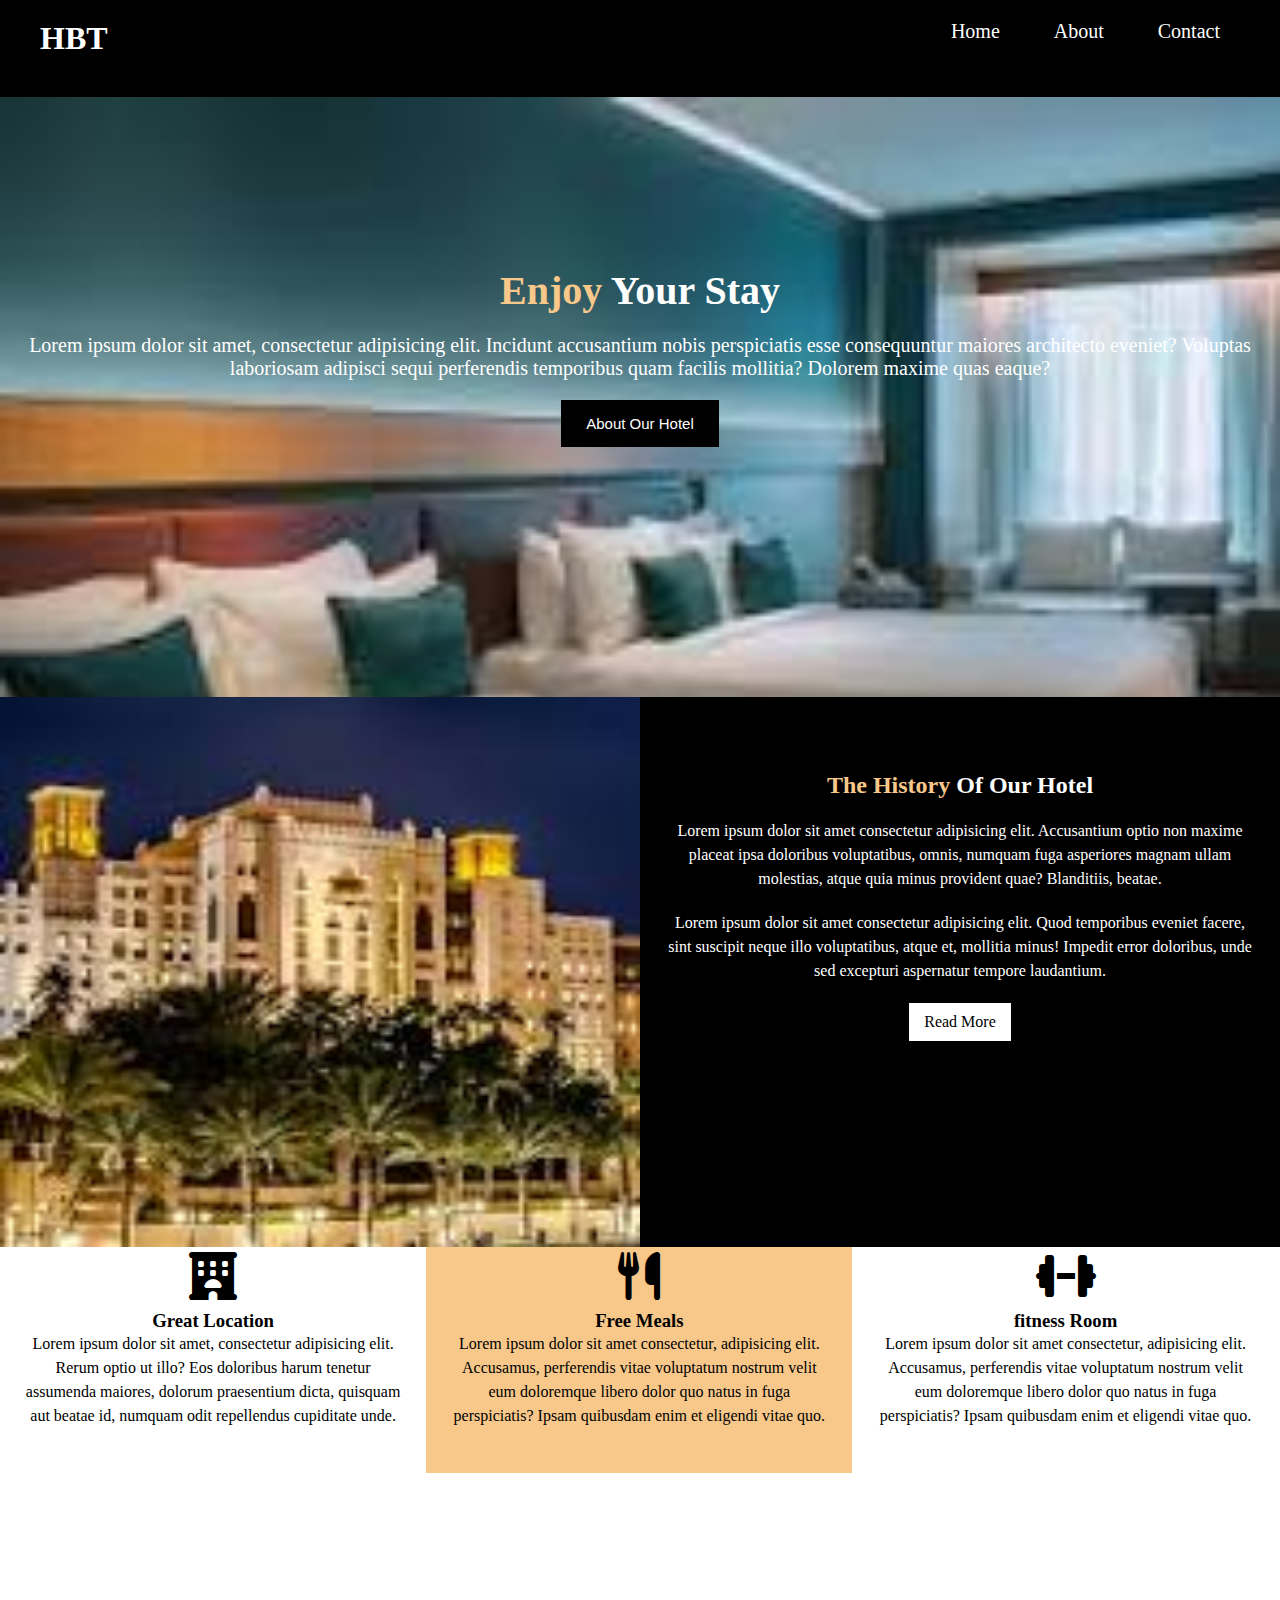
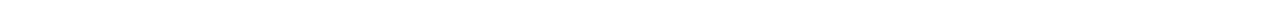
==== index.html @ 3524e973 "chore: hotel website" ====
<!DOCTYPE html>
<html lang="en">

<head>
  <meta charset="UTF-8">
  <meta name="viewport" content="width=device-width, initial-scale=1.0">
  <title>Hotl | Home-page</title>
  <link rel="stylesheet" href="style.css/home.css">
  <link rel="stylesheet" href="https://cdnjs.cloudflare.com/ajax/libs/font-awesome/6.6.0/css/all.min.css" />
</head>

<body>
  <header>
    <nav>
      <h1>HBT</h1>
      <ul>
        <li><a href="#">Home</a></li>
        <li><a href="about.html">About</a></li>
        <li><a href="contact.html">Contact</a></li>
      </ul>
    </nav>
    <div class="showcase">
      <div class="showcase-content">
        <h1><span>Enjoy</span> Your Stay</h1>
        <p>
          Lorem ipsum dolor sit amet, consectetur adipisicing elit. Incidunt accusantium nobis perspiciatis esse
          consequuntur maiores architecto eveniet? Voluptas laboriosam adipisci sequi perferendis temporibus quam
          facilis mollitia? Dolorem maxime quas eaque?
        </p>
        <button class="btn">About Our Hotel</button>
      </div>
    </div>
  </header>
<div class="col">
  <main>
    <img src="hotel-image/home-second-img.jpeg" alt="">
    <div class="home-history">
      <h2><span class="hotel-history">The History</span> Of Our Hotel</h2>
      <p>
        Lorem ipsum dolor sit amet consectetur adipisicing elit. Accusantium optio non maxime placeat ipsa doloribus
        voluptatibus, omnis, numquam fuga asperiores magnam ullam molestias, atque quia minus provident quae?
        Blanditiis, beatae.
      </p>
      <p>
        Lorem ipsum dolor sit amet consectetur adipisicing elit. Quod temporibus eveniet facere, sint suscipit neque
        illo voluptatibus, atque et, mollitia minus! Impedit error doloribus, unde sed excepturi aspernatur tempore
        laudantium.
      </p>
      <a href="about.html">Read More</a>
    </div>
  </main>
</div>
  <section>
    <div class="box">
      <i class="fas fa-hotel fa-3x"></i>
      <h3>Great Location</h3>
      <p>
        Lorem ipsum dolor sit amet, consectetur adipisicing elit. Rerum optio ut illo? Eos doloribus harum tenetur
        assumenda maiores, dolorum praesentium dicta, quisquam aut beatae id, numquam odit repellendus cupiditate unde.

      </p>
    </div>
    <div class="box fork">
      <i class="fas fa-utensils fa-3x"></i>
      <h3>Free Meals</h3>
      <p>
        Lorem ipsum dolor sit amet consectetur, adipisicing elit. Accusamus, perferendis vitae voluptatum nostrum velit
        eum doloremque libero dolor quo natus in fuga perspiciatis? Ipsam quibusdam enim et eligendi vitae quo.

      </p>
    </div>
    <div class="box ">
      <i class="fas fa-dumbbell fa-3x"></i>
      <h3>fitness Room</h3>
      <p>
        Lorem ipsum dolor sit amet consectetur, adipisicing elit. Accusamus, perferendis vitae voluptatum nostrum velit
        eum doloremque libero dolor quo natus in fuga perspiciatis? Ipsam quibusdam enim et eligendi vitae quo.

      </p>
    </div>
  </section>
</body>

</html>
---- style.css/home.css ----
* {
  margin: 0;
  padding: 0;
  box-sizing: border-box;
}

header {}

nav {
  background-color: black;
  color: #fff;
  padding: 20px;
  display: flex;
  justify-content: space-between;
}

nav h1 {
  margin-left: 20px;
  /* font-size: 20px; */
}

ul li {
  display: inline;
  margin-right: 30px;
}

li a {
  color: #fff;
  list-style: none;
  text-decoration: none;
  padding: 10px;
  font-size: 20px;
}

nav ul li a:hover {
  /* background-color: red; */
  color: #f7c88a;
}

h1,
h2,
p {
  padding-bottom: 20px;
}

.showcase {
  /* background-color: aqua; */
  background-image: url('../hotel-image/home-img-jpg.jpeg');
  background-repeat: no-repeat;
  background-size: cover;
  height: 600px;
}

.showcase-content {
  text-align: center;
  padding-top: 170px;
  color: white;
}

.showcase .showcase-content span {
  color: #f7c88a;
}

.showcase-content h1 {
  font-size: 40px;
}

.showcase-content p {
  font-size: 20px;
}


.showcase-content button {
  display: inline-block;
  background-color: black;
  color: white;
  padding: 15px 25px;
  border: none;
  font-size: 15px;
}

/* main */
main {
  color: white;
  height: 400px;
  display: flex;
}

main img {
  width: 50%;
height: 550px;
  /* min-height: 100%; */
}

.home-history {
  background-color: black;
  width: 50%;
  height: 550px;
  /* height: 190%; */
  /* float: right; */
  text-align: center;
  padding: 75px 25px;
}
.btn:hover{
  color: #f7c88a;
}
.hotel-history {
  color: #f7c88a;
}

.main-history {
  background-color: black;
}
.home-history p {
  line-height: 1.5;
}

.home-history a{
  display: inline-block;
  background-color: #fff;
  color: black;
  padding: 10px 15px;
  text-decoration: none;
}
.home-history a:hover{
  color: #f7c88a;
}
section{
  height: 400px;
  /* padding-top: 70px; */
  margin-top: 130px;
}
.box{
  /* background-color: red; */
  width: 33.3%;
  min-height: 100px;
  float: left;
  text-align: center;
  padding: 25px;
}
.fork{
  background-color: #f7c88a;
}
.box p {
  line-height: 1.5;
}
 i{
  margin-bottom: 10px;
}

@media (max-width: 768) {
nav {
  display: none;
}
nav ul li{
display: block;
}

.col{
  display: flex;
  flex-direction: column;
}
}
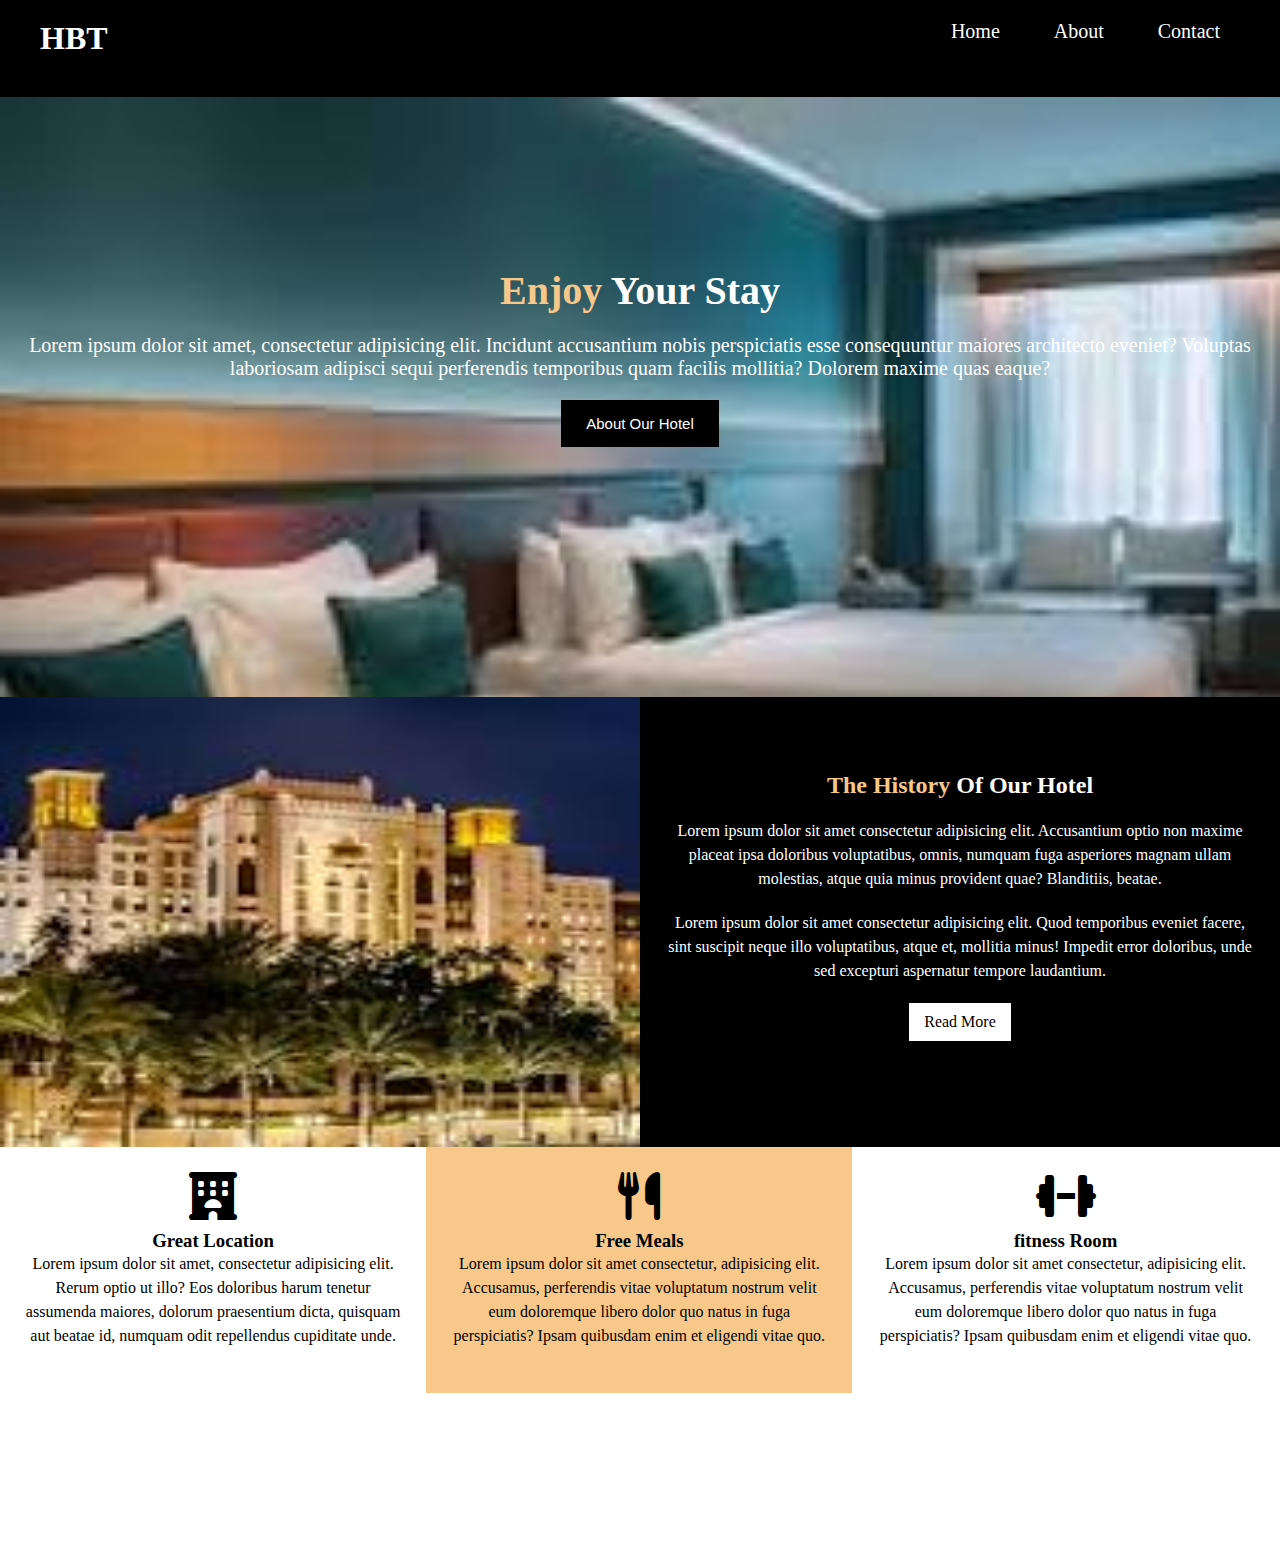
==== commit 886ba251: "addition of mobile design view" ====
--- a/index.html
+++ b/index.html
@@ -31,25 +31,25 @@
       </div>
     </div>
   </header>
-<div class="col">
-  <main>
-    <img src="hotel-image/home-second-img.jpeg" alt="">
-    <div class="home-history">
-      <h2><span class="hotel-history">The History</span> Of Our Hotel</h2>
-      <p>
-        Lorem ipsum dolor sit amet consectetur adipisicing elit. Accusantium optio non maxime placeat ipsa doloribus
-        voluptatibus, omnis, numquam fuga asperiores magnam ullam molestias, atque quia minus provident quae?
-        Blanditiis, beatae.
-      </p>
-      <p>
-        Lorem ipsum dolor sit amet consectetur adipisicing elit. Quod temporibus eveniet facere, sint suscipit neque
-        illo voluptatibus, atque et, mollitia minus! Impedit error doloribus, unde sed excepturi aspernatur tempore
-        laudantium.
-      </p>
-      <a href="about.html">Read More</a>
-    </div>
-  </main>
-</div>
+ 
+    <main>
+      <img src="hotel-image/home-second-img.jpeg" alt="">
+      <div class="home-history">
+        <h2><span class="hotel-history">The History</span> Of Our Hotel</h2>
+        <p>
+          Lorem ipsum dolor sit amet consectetur adipisicing elit. Accusantium optio non maxime placeat ipsa doloribus
+          voluptatibus, omnis, numquam fuga asperiores magnam ullam molestias, atque quia minus provident quae?
+          Blanditiis, beatae.
+        </p>
+        <p>
+          Lorem ipsum dolor sit amet consectetur adipisicing elit. Quod temporibus eveniet facere, sint suscipit neque
+          illo voluptatibus, atque et, mollitia minus! Impedit error doloribus, unde sed excepturi aspernatur tempore
+          laudantium.
+        </p>
+        <a href="about.html">Read More</a>
+      </div>
+    </main>
+
   <section>
     <div class="box">
       <i class="fas fa-hotel fa-3x"></i>
--- a/style.css/home.css
+++ b/style.css/home.css
@@ -82,28 +82,30 @@
 /* main */
 main {
   color: white;
-  height: 400px;
+  height: 450px;
   display: flex;
 }
 
 main img {
   width: 50%;
-height: 550px;
+  min-height: 400px;
   /* min-height: 100%; */
 }
 
 .home-history {
   background-color: black;
   width: 50%;
-  height: 550px;
+  min-height: 450px;
   /* height: 190%; */
   /* float: right; */
   text-align: center;
   padding: 75px 25px;
 }
-.btn:hover{
-  color: #f7c88a;
-}
+
+.btn:hover {
+  color: #f7c88a;
+}
+
 .hotel-history {
   color: #f7c88a;
 }
@@ -111,26 +113,30 @@
 .main-history {
   background-color: black;
 }
+
 .home-history p {
   line-height: 1.5;
 }
 
-.home-history a{
+.home-history a {
   display: inline-block;
   background-color: #fff;
   color: black;
   padding: 10px 15px;
   text-decoration: none;
 }
-.home-history a:hover{
-  color: #f7c88a;
-}
-section{
-  height: 400px;
-  /* padding-top: 70px; */
-  margin-top: 130px;
-}
-.box{
+
+.home-history a:hover {
+  color: #f7c88a;
+}
+
+section {
+  min-height: 400px;
+  /* padding-top: 5px; */
+  /* margin-top: 130px; */
+}
+
+.box {
   /* background-color: red; */
   width: 33.3%;
   min-height: 100px;
@@ -138,47 +144,76 @@
   text-align: center;
   padding: 25px;
 }
-.fork{
+
+.fork {
   background-color: #f7c88a;
 }
+
 .box p {
   line-height: 1.5;
 }
- i{
+
+i {
   margin-bottom: 10px;
 }
 
-@media (max-width: 768) {
+
+
+/* mobile design */
+@media (max-width:768px) {
 nav {
-  display: none;
-}
-nav ul li{
-display: block;
-}
-
-.col{
-  display: flex;
   flex-direction: column;
-}
-}
-
-
-
-
-
-
-
-
-
-
-
-
-
-
-
-
-
-
-
-
-
+  /* padding-left: 40px; */
+  align-items: center;
+}
+.showcase{
+  height: 300px;
+}
+nav h1{
+  font-size: 25px;
+}
+nav ul li a{
+  font-size: 25px;
+}
+
+main {
+  flex-direction: column;
+  
+}
+main img, .home-history {
+  width: 100%;
+  /* height: 10px; */
+  min-height: 310px;
+}
+
+.home-history{
+  min-height: 370px;
+  padding: 45px 10px;
+}
+
+section{
+  flex-direction: column;
+}
+
+.showcase-content {
+  padding-top: 40px;
+  text-align: center;
+  align-items: center;
+}
+
+section{
+  min-height: 600px;
+  margin-top: 40%;
+  /* padding-top: 40px; */
+
+}
+
+.box {
+  /* min-width: 200px; */
+  width: 100%;
+  /* padding-top: 40px; */
+  /* margin-top: 50px; */
+  float: none;
+}
+
+}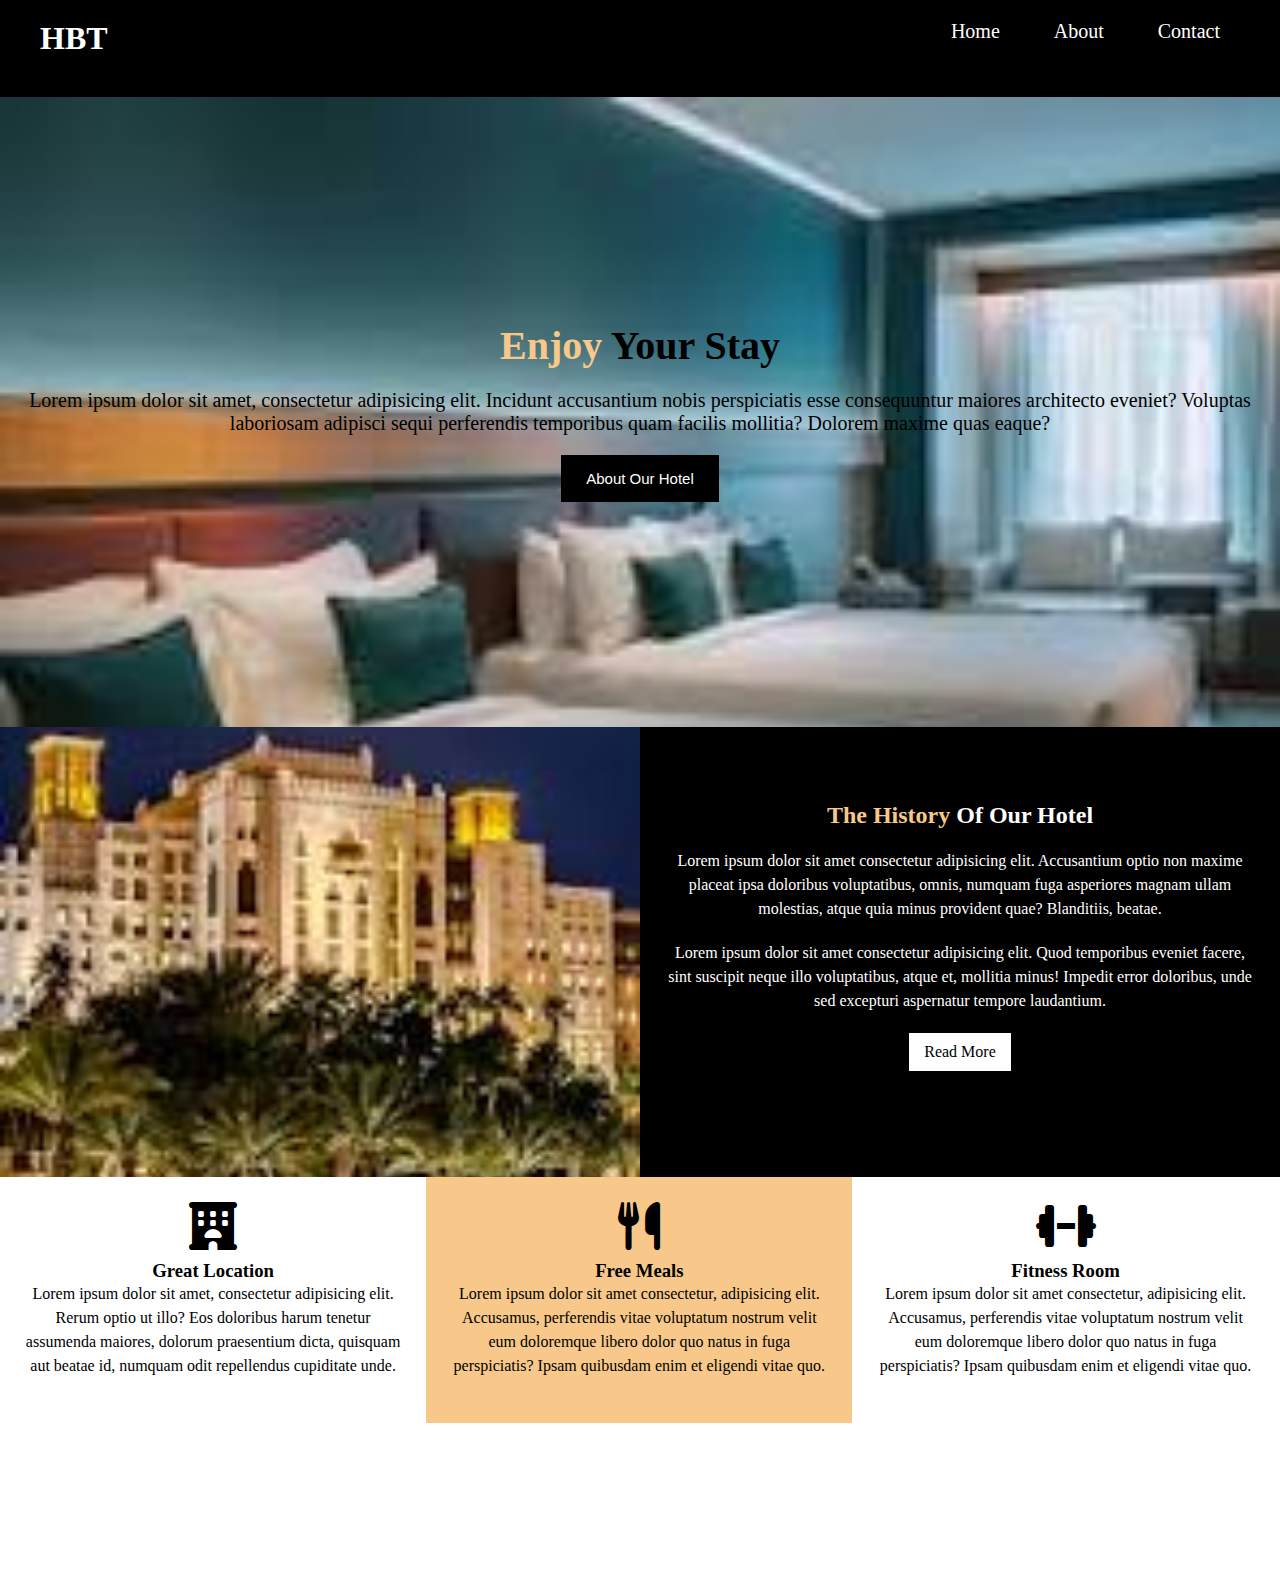
==== commit c7021354: "correction in mobile design" ====
--- a/index.html
+++ b/index.html
@@ -13,12 +13,14 @@
   <header>
     <nav>
       <h1>HBT</h1>
+      <div class="navbar">
       <ul>
         <li><a href="#">Home</a></li>
         <li><a href="about.html">About</a></li>
         <li><a href="contact.html">Contact</a></li>
       </ul>
     </nav>
+  </div>
     <div class="showcase">
       <div class="showcase-content">
         <h1><span>Enjoy</span> Your Stay</h1>
@@ -31,24 +33,24 @@
       </div>
     </div>
   </header>
- 
-    <main>
-      <img src="hotel-image/home-second-img.jpeg" alt="">
-      <div class="home-history">
-        <h2><span class="hotel-history">The History</span> Of Our Hotel</h2>
-        <p>
-          Lorem ipsum dolor sit amet consectetur adipisicing elit. Accusantium optio non maxime placeat ipsa doloribus
-          voluptatibus, omnis, numquam fuga asperiores magnam ullam molestias, atque quia minus provident quae?
-          Blanditiis, beatae.
-        </p>
-        <p>
-          Lorem ipsum dolor sit amet consectetur adipisicing elit. Quod temporibus eveniet facere, sint suscipit neque
-          illo voluptatibus, atque et, mollitia minus! Impedit error doloribus, unde sed excepturi aspernatur tempore
-          laudantium.
-        </p>
-        <a href="about.html">Read More</a>
-      </div>
-    </main>
+
+  <main>
+    <img src="hotel-image/home-second-img.jpeg" alt="">
+    <div class="home-history">
+      <h2><span class="hotel-history">The History</span> Of Our Hotel</h2>
+      <p>
+        Lorem ipsum dolor sit amet consectetur adipisicing elit. Accusantium optio non maxime placeat ipsa doloribus
+        voluptatibus, omnis, numquam fuga asperiores magnam ullam molestias, atque quia minus provident quae?
+        Blanditiis, beatae.
+      </p>
+      <p>
+        Lorem ipsum dolor sit amet consectetur adipisicing elit. Quod temporibus eveniet facere, sint suscipit neque
+        illo voluptatibus, atque et, mollitia minus! Impedit error doloribus, unde sed excepturi aspernatur tempore
+        laudantium.
+      </p>
+      <a href="about.html">Read More</a>
+    </div>
+  </main>
 
   <section>
     <div class="box">
@@ -71,7 +73,7 @@
     </div>
     <div class="box ">
       <i class="fas fa-dumbbell fa-3x"></i>
-      <h3>fitness Room</h3>
+      <h3>Fitness Room</h3>
       <p>
         Lorem ipsum dolor sit amet consectetur, adipisicing elit. Accusamus, perferendis vitae voluptatum nostrum velit
         eum doloremque libero dolor quo natus in fuga perspiciatis? Ipsam quibusdam enim et eligendi vitae quo.
@@ -80,5 +82,4 @@
     </div>
   </section>
 </body>
-
 </html>--- a/style.css/home.css
+++ b/style.css/home.css
@@ -19,7 +19,11 @@
   /* font-size: 20px; */
 }
 
-ul li {
+nav ul li {
+  /* display: flex;
+  flex-direction: row;
+  justify-content: space-between;
+  align-items: center; */
   display: inline;
   margin-right: 30px;
 }
@@ -44,17 +48,21 @@
 }
 
 .showcase {
-  /* background-color: aqua; */
   background-image: url('../hotel-image/home-img-jpg.jpeg');
   background-repeat: no-repeat;
   background-size: cover;
-  height: 600px;
+  object-fit: cover;
+  height: 70vh;
+
 }
 
 .showcase-content {
-  text-align: center;
-  padding-top: 170px;
-  color: white;
+  display: flex;
+  flex-direction: column;
+  align-items: center;
+  justify-content: center;
+  text-align: center;
+  height: 100%;
 }
 
 .showcase .showcase-content span {
@@ -84,20 +92,22 @@
   color: white;
   height: 450px;
   display: flex;
+  /* flex-wrap: wrap; */
+  flex: 25%;
 }
 
 main img {
   width: 50%;
-  min-height: 400px;
+  height: 100%;
+  object-fit: cover;
   /* min-height: 100%; */
 }
 
 .home-history {
   background-color: black;
   width: 50%;
-  min-height: 450px;
-  /* height: 190%; */
-  /* float: right; */
+  /* min-height: 450px; */
+  /* height: 100%; */
   text-align: center;
   padding: 75px 25px;
 }
@@ -167,32 +177,38 @@
   align-items: center;
 }
 .showcase{
-  height: 300px;
+  height: auto;
 }
 nav h1{
   font-size: 25px;
 }
 nav ul li a{
   font-size: 25px;
+  /* display: block; */
 }
 
 main {
   flex-direction: column;
-  
-}
+  height: auto;
+}
+
 main img, .home-history {
   width: 100%;
   /* height: 10px; */
-  min-height: 310px;
+  /* min-height: 310px; */
 }
 
 .home-history{
-  min-height: 370px;
+  /* min-height: 370px; */
+  height: auto;
   padding: 45px 10px;
 }
 
 section{
   flex-direction: column;
+  min-height: 600px;
+  /* padding-top: 50%; */
+  /* margin-top: 50%; */
 }
 
 .showcase-content {
@@ -201,18 +217,15 @@
   align-items: center;
 }
 
-section{
+/* section{
   min-height: 600px;
-  margin-top: 40%;
-  /* padding-top: 40px; */
-
-}
+  margin-top: 100%;
+  padding-top: 40px;
+
+} */
 
 .box {
-  /* min-width: 200px; */
   width: 100%;
-  /* padding-top: 40px; */
-  /* margin-top: 50px; */
   float: none;
 }
 
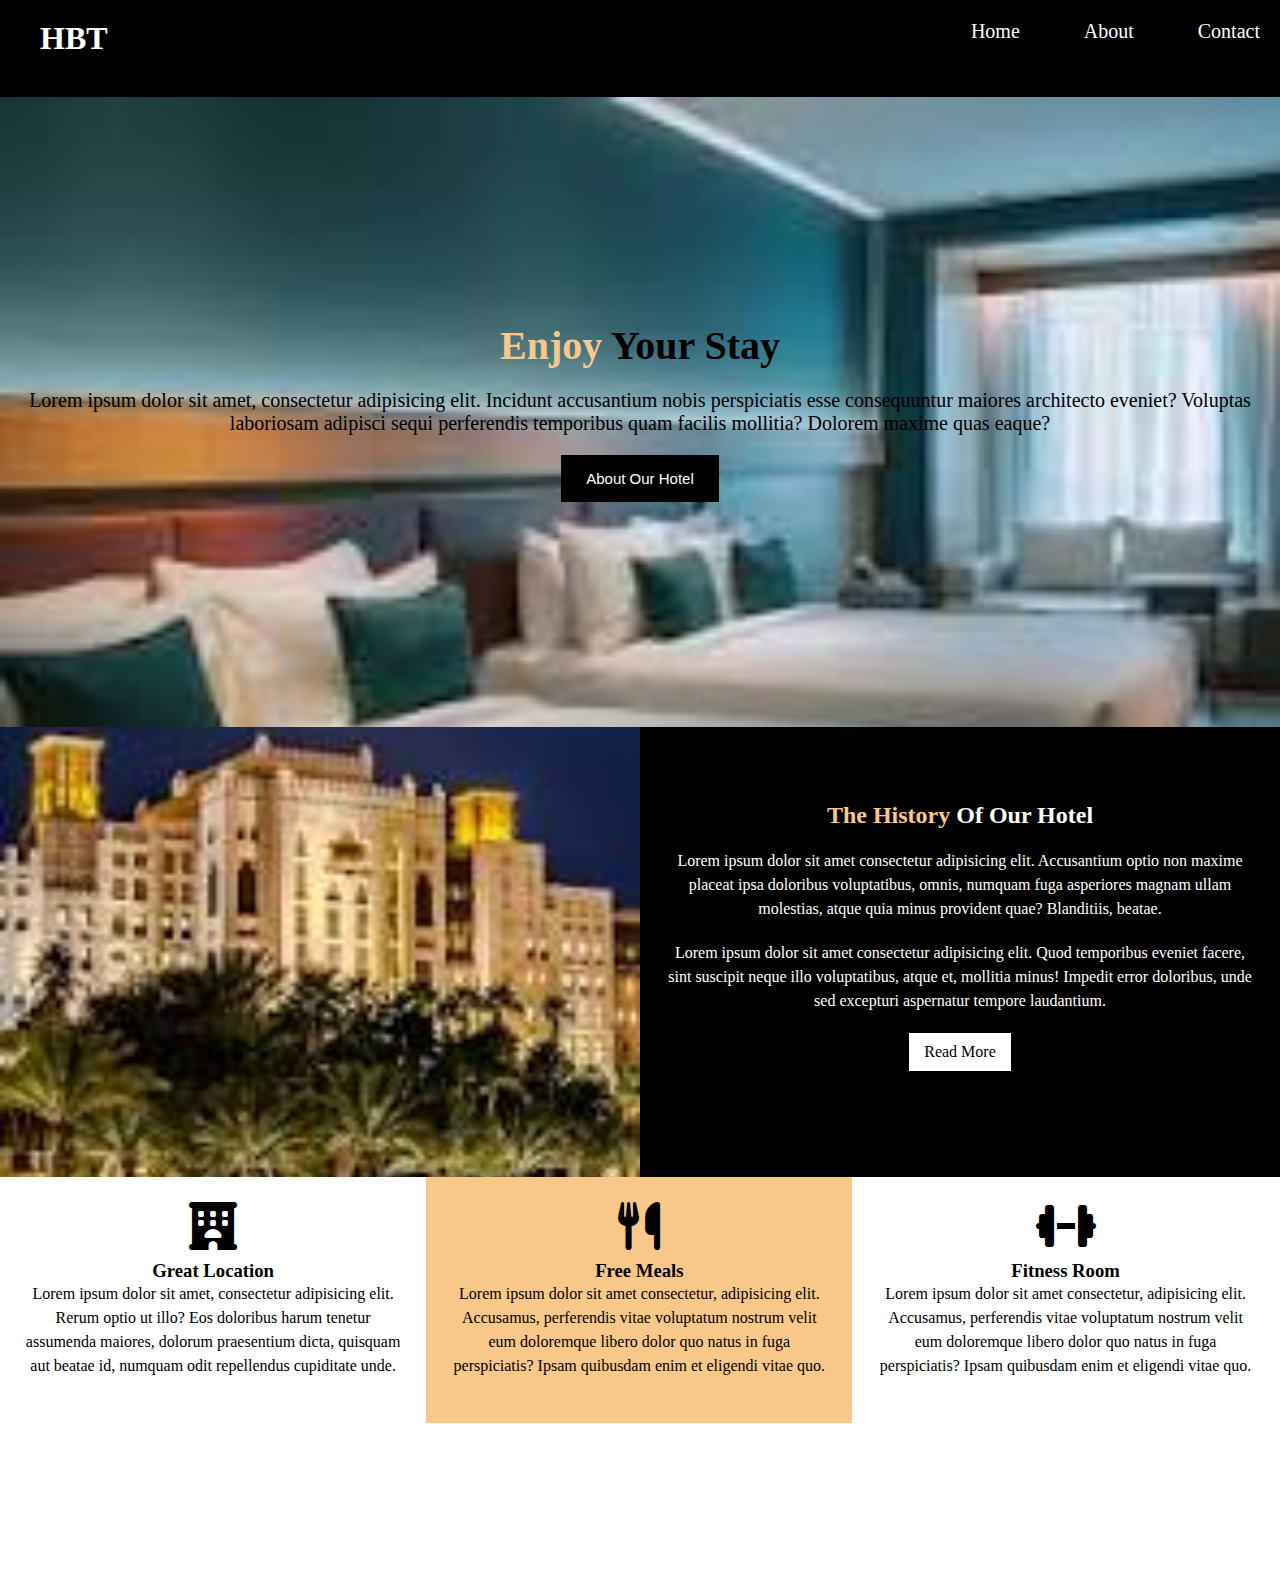
==== commit b89b0cc2: "correction in Navbar resp." ====
--- a/index.html
+++ b/index.html
@@ -19,8 +19,9 @@
         <li><a href="about.html">About</a></li>
         <li><a href="contact.html">Contact</a></li>
       </ul>
+    </div>
     </nav>
-  </div>
+ 
     <div class="showcase">
       <div class="showcase-content">
         <h1><span>Enjoy</span> Your Stay</h1>
--- a/style.css/home.css
+++ b/style.css/home.css
@@ -12,6 +12,7 @@
   padding: 20px;
   display: flex;
   justify-content: space-between;
+  text-align: center;
 }
 
 nav h1 {
@@ -19,27 +20,28 @@
   /* font-size: 20px; */
 }
 
-nav ul li {
-  /* display: flex;
-  flex-direction: row;
-  justify-content: space-between;
-  align-items: center; */
-  display: inline;
-  margin-right: 30px;
-}
-
-li a {
+.navbar ul {
+  display: flex;
+  justify-content: center;
+  align-items: center;
+  gap: 4rem;
+  list-style-type: none;
+
+}
+
+.navbar ul li a {
+  text-decoration: none;
   color: #fff;
-  list-style: none;
-  text-decoration: none;
-  padding: 10px;
   font-size: 20px;
 }
 
 nav ul li a:hover {
   /* background-color: red; */
-  color: #f7c88a;
-}
+  /* color: #f7c88a; */
+  border-bottom: 2px solid #f7c88a;
+}
+
+
 
 h1,
 h2,
@@ -173,18 +175,32 @@
 @media (max-width:768px) {
 nav {
   flex-direction: column;
-  /* padding-left: 40px; */
-  align-items: center;
-}
+  align-items: center;
+
+}
+
+.navbar ul {
+  /* flex-direction: column;
+  gap: 1rem;
+  margin-left: 10px;
+  align-items: center; */
+}
+
+
+nav h1{
+  color: peru;
+
+  text-align: center;
+  font-size: 35px;
+}
+
+.navbar ul li a{
+  font-size: 20px;
+  color: peru;
+}
+
 .showcase{
   height: auto;
-}
-nav h1{
-  font-size: 25px;
-}
-nav ul li a{
-  font-size: 25px;
-  /* display: block; */
 }
 
 main {
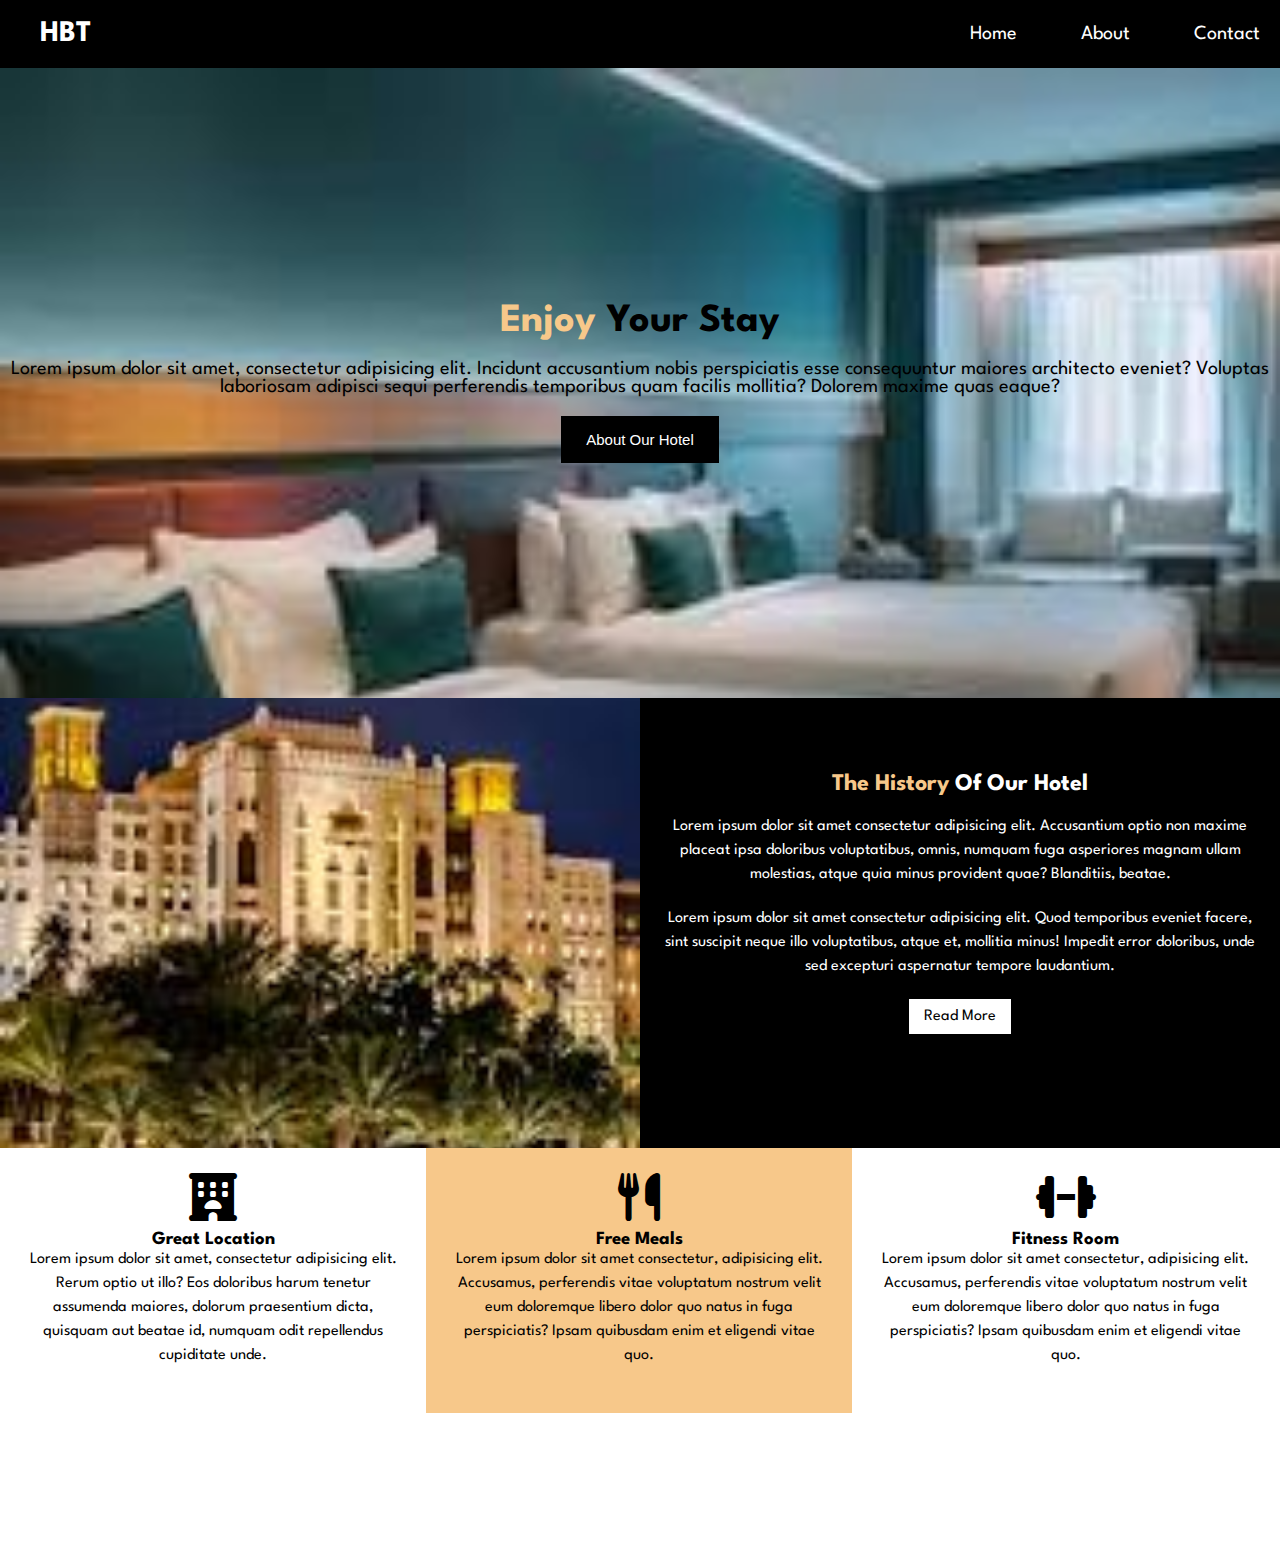
==== commit f38c6bb7: "modification of responsiveness" ====
--- a/index.html
+++ b/index.html
@@ -12,7 +12,7 @@
 <body>
   <header>
     <nav>
-      <h1>HBT</h1>
+      <h3>HBT</h3>
       <div class="navbar">
       <ul>
         <li><a href="#">Home</a></li>
--- a/style.css/home.css
+++ b/style.css/home.css
@@ -1,3 +1,6 @@
+@import url('https://fonts.googleapis.com/css2?family=Barlow+Semi+Condensed:ital,wght@0,100;0,200;0,300;0,400;0,500;0,600;0,700;0,800;0,900;1,100;1,200;1,300;1,400;1,500;1,600;1,700;1,800;1,900&family=Karla:ital,wght@0,200..800;1,200..800&family=League+Spartan:wght@100..900&display=swap');
+
+
 * {
   margin: 0;
   padding: 0;
@@ -5,6 +8,11 @@
 }
 
 header {}
+body {
+  font-family: "League Spartan", sans-serif;
+  font-optical-sizing: auto;
+}
+
 
 nav {
   background-color: black;
@@ -13,11 +21,12 @@
   display: flex;
   justify-content: space-between;
   text-align: center;
-}
-
-nav h1 {
+  align-items: center;
+}
+
+nav h3 {
   margin-left: 20px;
-  /* font-size: 20px; */
+  font-size: 30px;
 }
 
 .navbar ul {
@@ -187,7 +196,7 @@
 }
 
 
-nav h1{
+nav h3{
   color: peru;
 
   text-align: center;
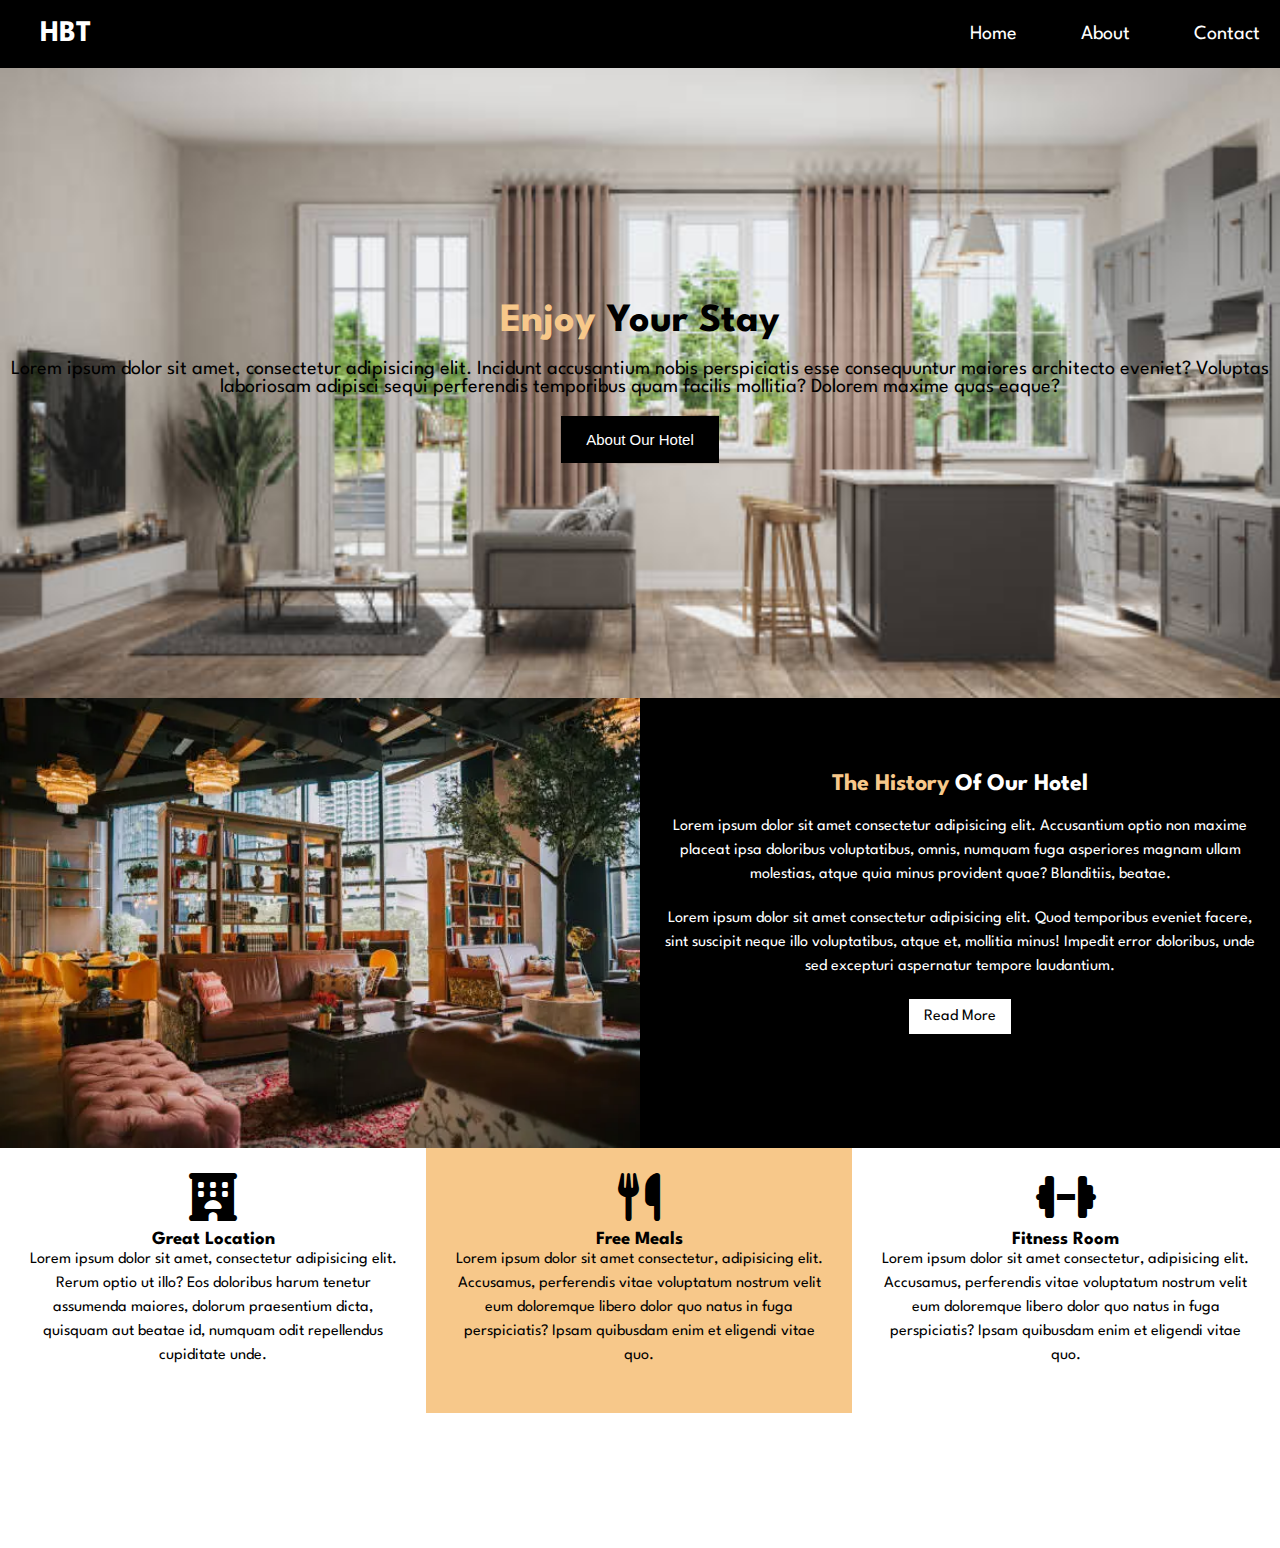
==== commit b14ff326: "addition of images into html file" ====
--- a/index.html
+++ b/index.html
@@ -14,14 +14,14 @@
     <nav>
       <h3>HBT</h3>
       <div class="navbar">
-      <ul>
-        <li><a href="#">Home</a></li>
-        <li><a href="about.html">About</a></li>
-        <li><a href="contact.html">Contact</a></li>
-      </ul>
-    </div>
+        <ul>
+          <li><a href="#">Home</a></li>
+          <li><a href="about.html">About</a></li>
+          <li><a href="contact.html">Contact</a></li>
+        </ul>
+      </div>
     </nav>
- 
+
     <div class="showcase">
       <div class="showcase-content">
         <h1><span>Enjoy</span> Your Stay</h1>
@@ -36,7 +36,8 @@
   </header>
 
   <main>
-    <img src="hotel-image/home-second-img.jpeg" alt="">
+    <!-- <img src="hotel-image/home-second-img.jpeg" alt=""> -->
+     <img src="hotel-image/hot-1.webp" alt="">
     <div class="home-history">
       <h2><span class="hotel-history">The History</span> Of Our Hotel</h2>
       <p>
@@ -83,4 +84,5 @@
     </div>
   </section>
 </body>
+
 </html>--- a/style.css/home.css
+++ b/style.css/home.css
@@ -8,6 +8,7 @@
 }
 
 header {}
+
 body {
   font-family: "League Spartan", sans-serif;
   font-optical-sizing: auto;
@@ -59,7 +60,8 @@
 }
 
 .showcase {
-  background-image: url('../hotel-image/home-img-jpg.jpeg');
+background-image: url('../hotel-image/hotel-2.jpg');
+  /* background-image: url('../hotel-image/home-img-jpg.jpeg'); */
   background-repeat: no-repeat;
   background-size: cover;
   object-fit: cover;
@@ -182,76 +184,77 @@
 
 /* mobile design */
 @media (max-width:768px) {
-nav {
-  flex-direction: column;
-  align-items: center;
-
-}
-
-.navbar ul {
-  /* flex-direction: column;
+  nav {
+    flex-direction: column;
+    row-gap: 1.5rem;
+    align-items: center;
+  }
+
+  .navbar ul {
+    /* flex-direction: column;
   gap: 1rem;
   margin-left: 10px;
   align-items: center; */
-}
-
-
-nav h3{
-  color: peru;
-
-  text-align: center;
-  font-size: 35px;
-}
-
-.navbar ul li a{
-  font-size: 20px;
-  color: peru;
-}
-
-.showcase{
-  height: auto;
-}
-
-main {
-  flex-direction: column;
-  height: auto;
-}
-
-main img, .home-history {
-  width: 100%;
-  /* height: 10px; */
-  /* min-height: 310px; */
-}
-
-.home-history{
-  /* min-height: 370px; */
-  height: auto;
-  padding: 45px 10px;
-}
-
-section{
-  flex-direction: column;
-  min-height: 600px;
-  /* padding-top: 50%; */
-  /* margin-top: 50%; */
-}
-
-.showcase-content {
-  padding-top: 40px;
-  text-align: center;
-  align-items: center;
-}
-
-/* section{
+  }
+
+
+  nav h3 {
+    color: peru;
+    text-align: center;
+    font-size: 35px;
+    margin-left: -3px;
+  }
+
+  .navbar ul li a {
+    font-size: 20px;
+    color: peru;
+  }
+
+  .showcase {
+    height: auto;
+  }
+
+  main {
+    flex-direction: column;
+    height: auto;
+  }
+
+  main img,
+  .home-history {
+    width: 100%;
+    /* height: 10px; */
+    /* min-height: 310px; */
+  }
+
+  .home-history {
+    /* min-height: 370px; */
+    height: auto;
+    padding: 45px 10px;
+  }
+
+  section {
+    flex-direction: column;
+    min-height: 600px;
+    /* padding-top: 50%; */
+    /* margin-top: 50%; */
+  }
+
+  .showcase-content {
+    padding-top: 40px;
+    text-align: center;
+    align-items: center;
+  }
+
+  /* section{
   min-height: 600px;
   margin-top: 100%;
   padding-top: 40px;
 
 } */
 
-.box {
-  width: 100%;
-  float: none;
-}
+  .box {
+    width: 100%;
+    float: none;
+  }
 
 }